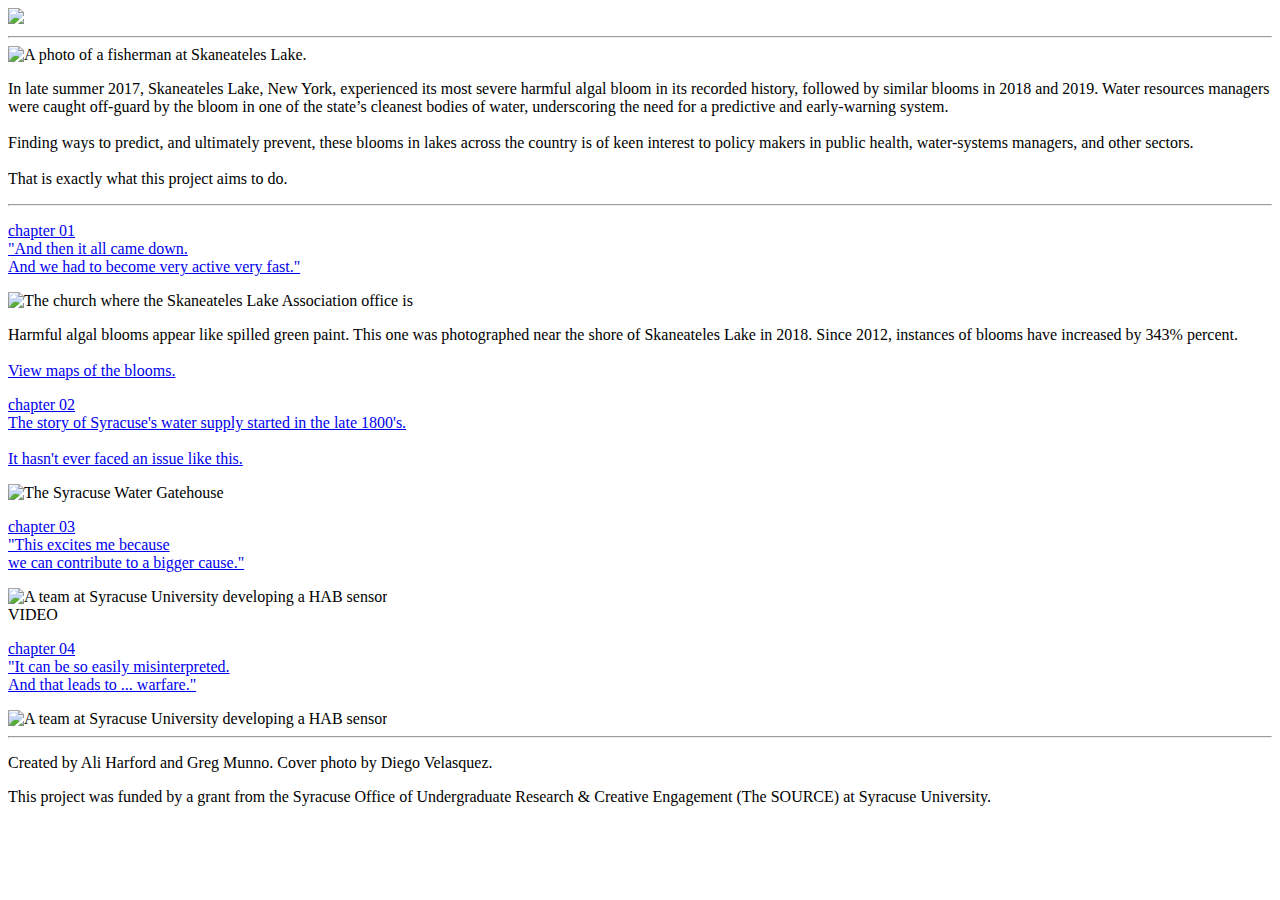
==== index.html @ 9fb63241 "Add files via upload" ====
<!doctype html>
<html lang="en">

<head>
    <!-- Required meta tags -->
    <meta charset="utf-8" />
    <meta name="viewport" content="width=device-width, initial-scale=1, shrink-to-fit=no" />

    <title>Following the Bloom</title>

    <!-- Bootstrap CSS -->
    <link rel="stylesheet" href="css/bootstrap.min.css" type="text/css" />

    <!-- Put your general CSS file here -->
    <link rel="stylesheet" href="css/general.css" type="text/css" />

    <link href="https://fonts.googleapis.com/css2?family=Bebas+Neue&display=swap" rel="stylesheet">

    <link href="https://fonts.googleapis.com/css2?family=Zilla+Slab:wght@300;700&display=swap" rel="stylesheet">

    <link href="https://fonts.googleapis.com/css2?family=Jost:wght@200;700&display=swap" rel="stylesheet">

    <link href="https://fonts.googleapis.com/css2?family=News+Cycle&display=swap" rel="stylesheet">
  
</head>
 <body>

	<div class="nav"> 

		<img src="images/logo_black.png" class="logo"> 
		<hr class="navhr" />
	</div>

<header> 

	<img class="img_homepage" src="images/homepage.jpg" alt="A photo of a fisherman at Skaneateles Lake."> 

	<p class="primary"> 
		In late summer 2017, Skaneateles Lake, New York, experienced its most severe harmful algal bloom in its recorded history, followed by similar blooms in 2018 and 2019. Water resources managers were caught off-guard by the bloom in one of the state’s cleanest bodies of water, underscoring the need for a predictive and early-warning system.

	<br /> <br />

		Finding ways to predict, and ultimately prevent, these blooms in lakes across the country is of keen interest to policy makers in public health, water-systems managers, and other sectors. 

	<br /> <br />

		That is exactly what this project aims to do.

	</p>

	<hr class="smallhr" />

</header>


<div class="container">
	<div class="row"> 

		<a href="sla.html" target="new">

		<p class="hp_quote"> 

		<span class="chapter"> chapter 01 </span>

			<br />

		"And then it all came down. 

			<br /> 

		And we had to become very active very fast." </p>
		</a>

		<img class="img-fluid hpstoryimg" src="images/01.jpg" alt="The church where the Skaneateles Lake Association office is"> 
	</div>

</div>


<div class="parallax1">

	<p class="parallaxcaption"> 
		Harmful algal blooms appear like spilled green paint. This one was photographed near the shore of Skaneateles Lake in 2018. 

		Since 2012, instances of blooms have increased by 343% percent. 

		<br /> <br /> 

		<a href="maps.html" target="new"> View maps of the blooms. </a> 
	</p> 

</div>

<div class="container"> 

	<div class="row"> 

		<a href="water.html" target="new">

		<p class="excerpt"> 

		<span class="chapter_L"> chapter 02 </span>

			<br />

		The story of Syracuse's water supply started in the late 1800's. 

			<br /> <br />

		It hasn't ever faced an issue like this.   

		</p>

		</a>

		<img class="img-fluid hpstoryimg" src="images/03.jpg" alt="The Syracuse Water Gatehouse"> 
	</div>

</div>

<div class="container"> 

	<div class="row"> 

		<a href="su.html" target="new">

		<p class="hp_quote"> 

		<span class="chapter"> chapter 03 </span>

			<br />

		"This excites me because  

			<br /> 

		we can contribute to a bigger cause." </p>
		</a>

		<img class="img-fluid hpstoryimg" src="images/02.jpg" alt="A team at Syracuse University developing a HAB sensor"> 
	</div>

</div>

	<div> VIDEO </div>

<div class="container">

	<div class="row"> 

		<a href="agriculture.html" target="new">

		<p class="hp_quote"> 

		<span class="chapter"> chapter 04 </span>

			<br />

		"It can be so easily misinterpreted. 

			<br /> 

		And that leads to ... warfare." 

		</p>

		</a>

		<img class="img-fluid hpstoryimg" src="images/IMG_005.jpg" alt="A team at Syracuse University developing a HAB sensor"> 
	</div>
 


<footer>
	<hr /> 
	<p class="footer_p"> Created by Ali Harford and Greg Munno. Cover photo by Diego Velasquez. </p>
	<p class="footer_p"> This project was funded by a grant from the Syracuse Office of Undergraduate Research &amp; Creative Engagement (The SOURCE) at Syracuse University. </p>
</footer>

</div>
    <!-- Optional JavaScript but required for the cool stuff -->
	<script> 
		function openNav() {
		  document.getElementById("mySidenav_about").style.width = "100%";
		}

		function closeNav() {
		  document.getElementById("mySidenav_about").style.width = "0";
		}
	</script>

	<script> 
		function openNavs() {
		  document.getElementById("mySidenav_stories").style.width = "100%";
		}

		function closeNavs() {
		  document.getElementById("mySidenav_stories").style.width = "0";
		}
	</script>

    <!-- jQuery first, then Popper.js, then Bootstrap JS -->
    <script src="https://code.jquery.com/jquery-3.2.1.slim.min.js" integrity="sha384-KJ3o2DKtIkvYIK3UENzmM7KCkRr/rE9/Qpg6aAZGJwFDMVNA/GpGFF93hXpG5KkN" crossorigin="anonymous"></script>
    <script src="https://cdnjs.cloudflare.com/ajax/libs/popper.js/1.12.9/umd/popper.min.js" integrity="sha384-ApNbgh9B+Y1QKtv3Rn7W3mgPxhU9K/ScQsAP7hUibX39j7fakFPskvXusvfa0b4Q" crossorigin="anonymous"></script>
    <script src="js/bootstrap.min.js"></script>
  </body>
</html>
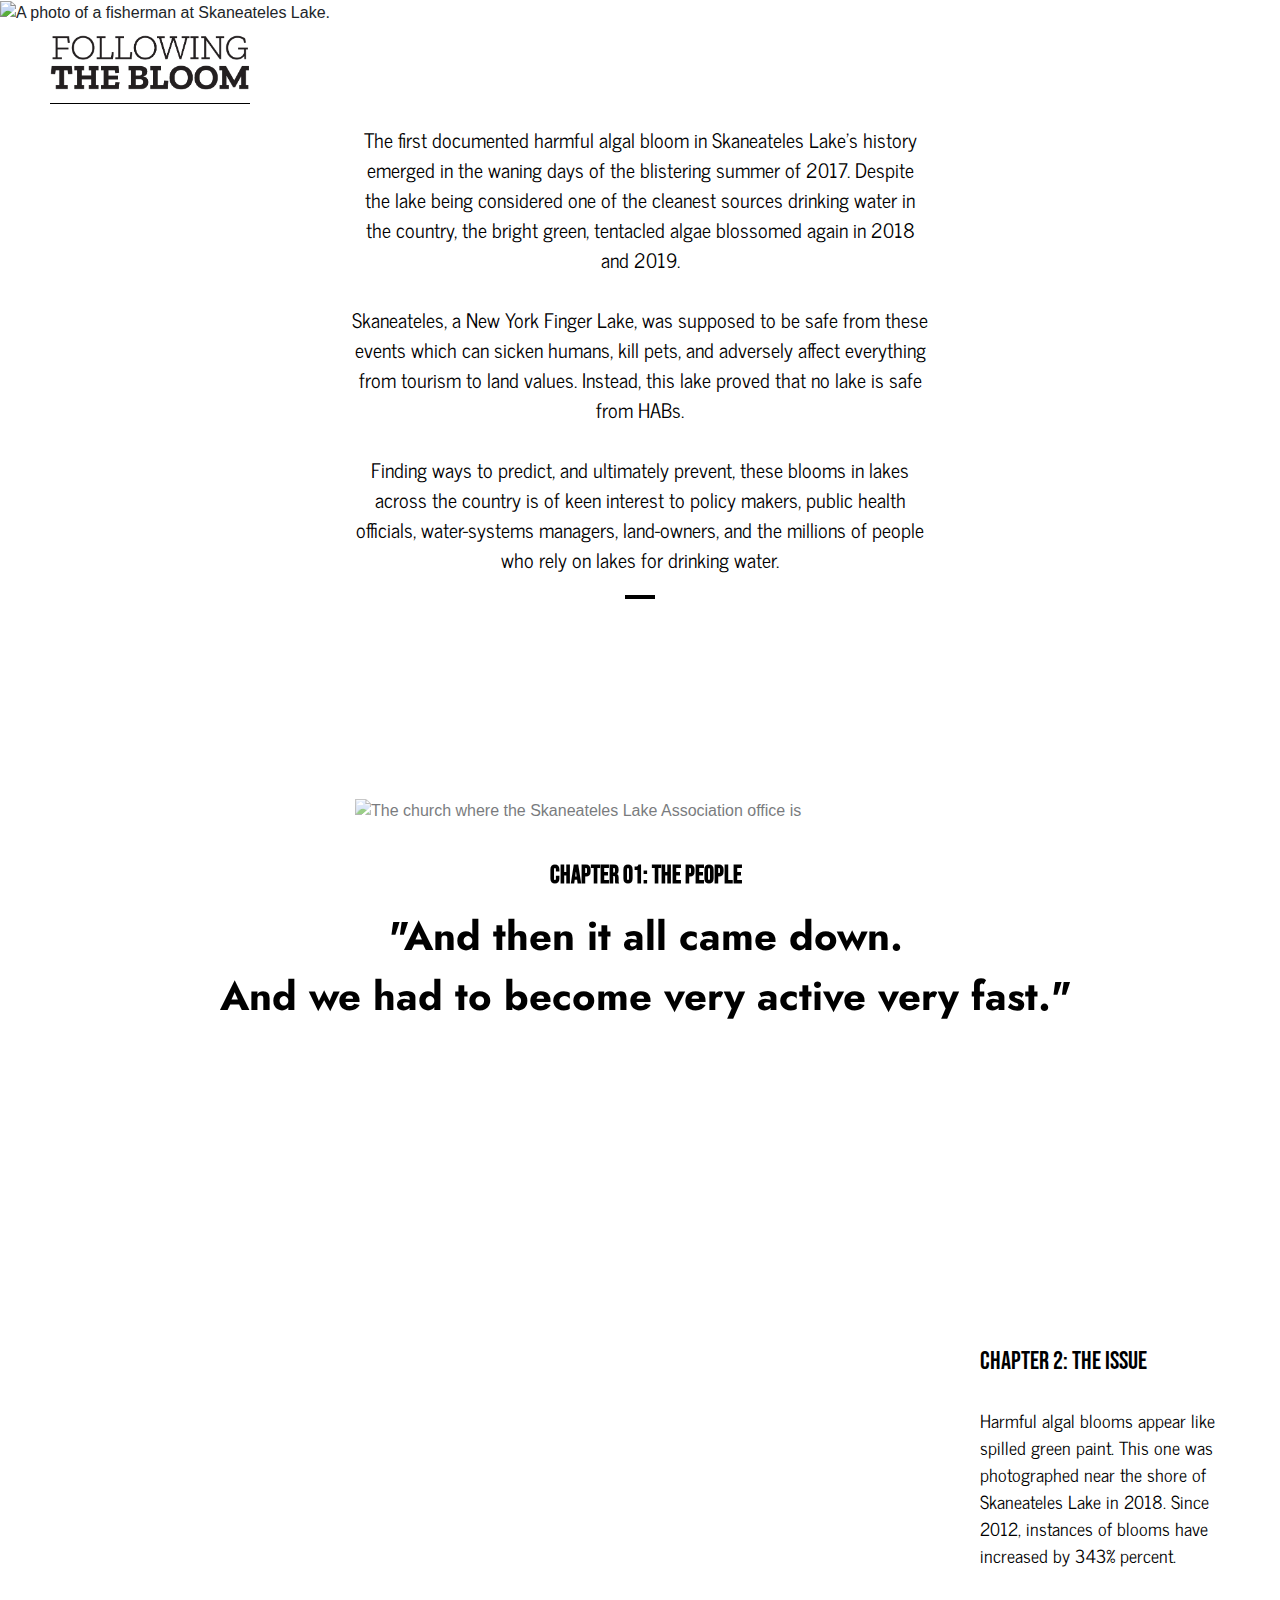
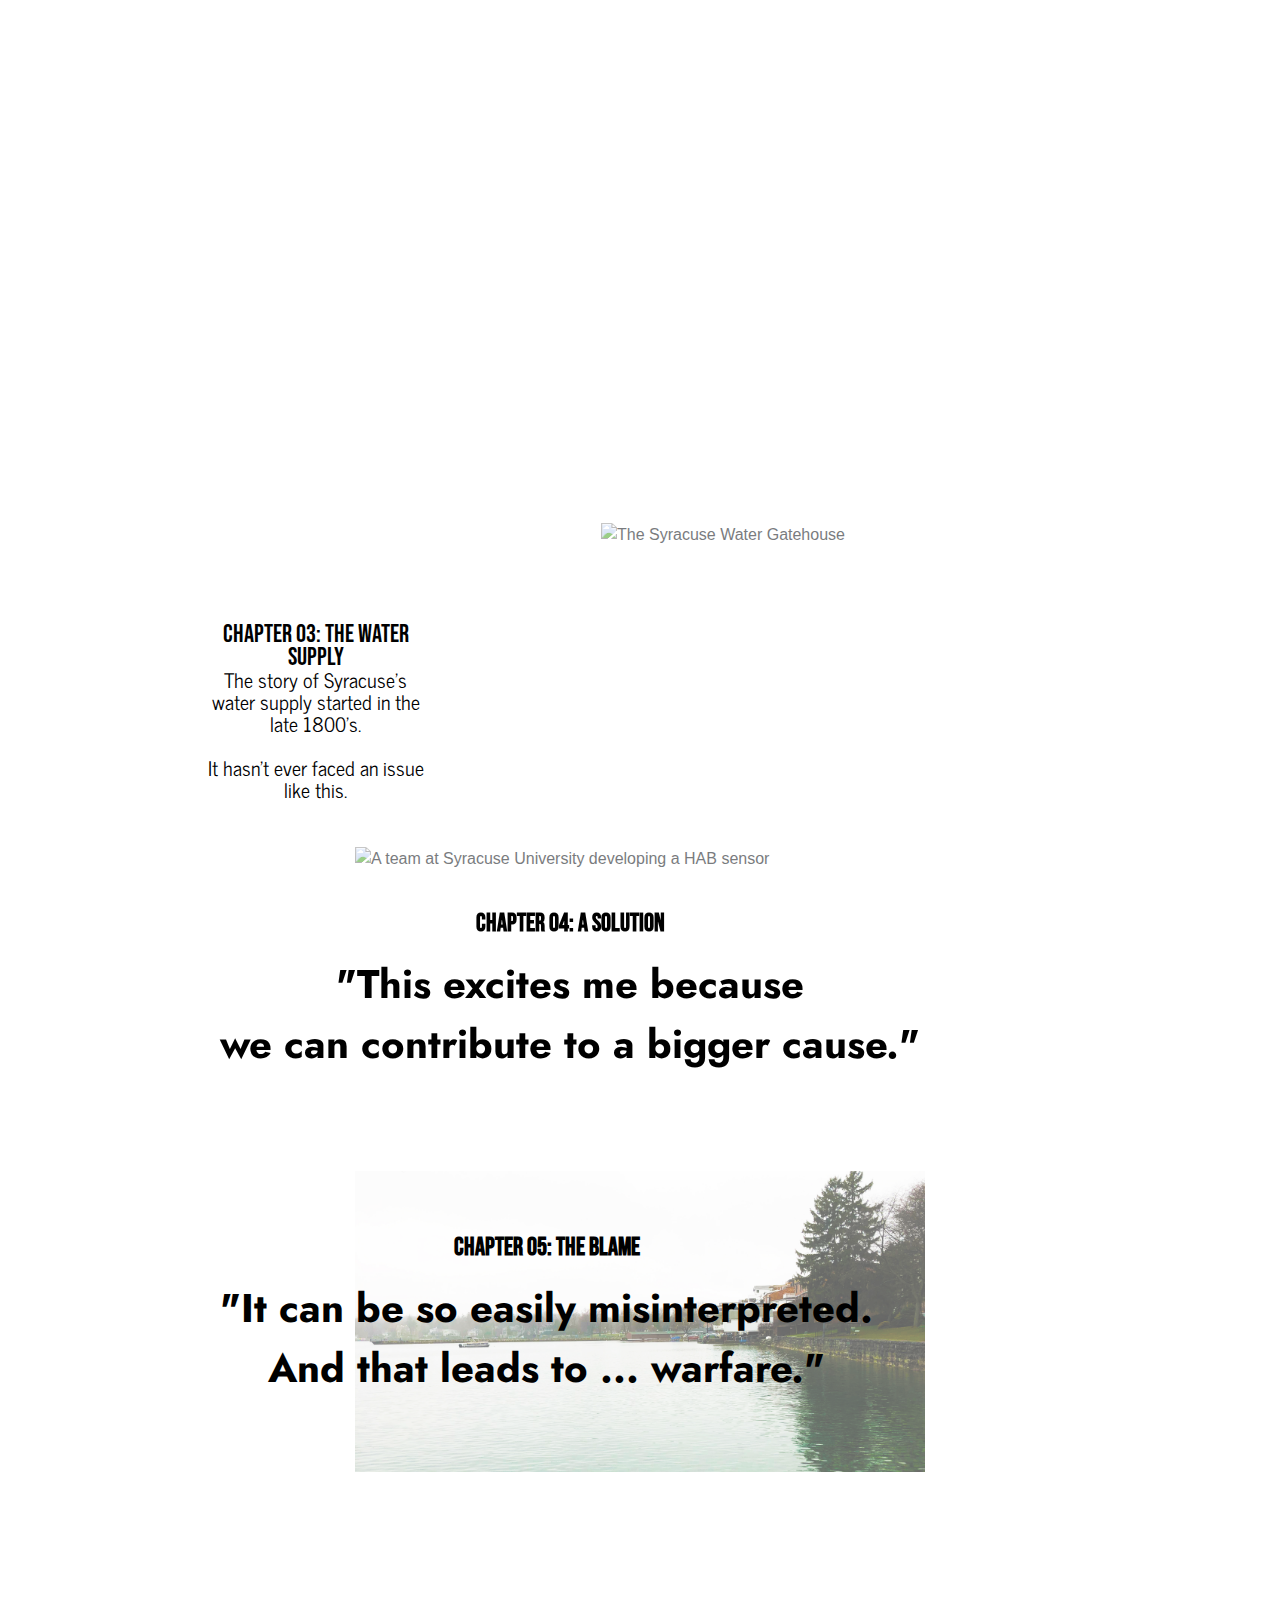
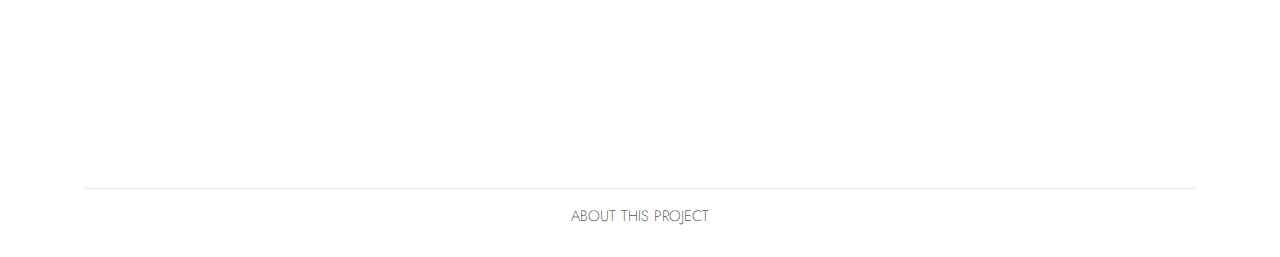
==== commit 09df40ca: "Update index.html" ====
--- a/index.html
+++ b/index.html
@@ -36,15 +36,15 @@
 	<img class="img_homepage" src="images/homepage.jpg" alt="A photo of a fisherman at Skaneateles Lake."> 
 
 	<p class="primary"> 
-		In late summer 2017, Skaneateles Lake, New York, experienced its most severe harmful algal bloom in its recorded history, followed by similar blooms in 2018 and 2019. Water resources managers were caught off-guard by the bloom in one of the state’s cleanest bodies of water, underscoring the need for a predictive and early-warning system.
+		The first documented harmful algal bloom in Skaneateles Lake's history emerged in the waning days of the blistering summer of 2017. Despite the lake being considered one of the cleanest sources drinking water in the country, the bright green, tentacled algae blossomed again in 2018 and 2019. 
 
-	<br /> <br />
+		<br /> <br />
 
-		Finding ways to predict, and ultimately prevent, these blooms in lakes across the country is of keen interest to policy makers in public health, water-systems managers, and other sectors. 
+		Skaneateles, a New York Finger Lake, was supposed to be safe from these events which can sicken humans, kill pets, and adversely affect everything from tourism to land values. Instead, this lake proved that no lake is safe from HABs. 
+		
+		<br /> <br />
 
-	<br /> <br />
-
-		That is exactly what this project aims to do.
+		Finding ways to predict, and ultimately prevent, these blooms in lakes across the country is of keen interest to policy makers, public health officials, water-systems managers, land-owners, and the millions of people who rely on lakes for drinking water.
 
 	</p>
 
@@ -60,7 +60,7 @@
 
 		<p class="hp_quote"> 
 
-		<span class="chapter"> chapter 01 </span>
+		<span class="chapter"> chapter 01: the people </span>
 
 			<br />
 
@@ -71,7 +71,7 @@
 		And we had to become very active very fast." </p>
 		</a>
 
-		<img class="img-fluid hpstoryimg" src="images/01.jpg" alt="The church where the Skaneateles Lake Association office is"> 
+		<img class="img-fluid hpstoryimg" src="images/IMG_0042.jpg" alt="The church where the Skaneateles Lake Association office is"> 
 	</div>
 
 </div>
@@ -80,13 +80,14 @@
 <div class="parallax1">
 
 	<p class="parallaxcaption"> 
+
+		<a href="maps.html" target="new"> <span class="chapter"> Chapter 2: The Issue </span> </a> 
+
+		<br /> <br /> 
+
 		Harmful algal blooms appear like spilled green paint. This one was photographed near the shore of Skaneateles Lake in 2018. 
 
 		Since 2012, instances of blooms have increased by 343% percent. 
-
-		<br /> <br /> 
-
-		<a href="maps.html" target="new"> View maps of the blooms. </a> 
 	</p> 
 
 </div>
@@ -99,7 +100,7 @@
 
 		<p class="excerpt"> 
 
-		<span class="chapter_L"> chapter 02 </span>
+		<span class="chapter_L"> chapter 03: the water supply </span>
 
 			<br />
 
@@ -126,7 +127,7 @@
 
 		<p class="hp_quote"> 
 
-		<span class="chapter"> chapter 03 </span>
+		<span class="chapter"> chapter 04: a solution </span>
 
 			<br />
 
@@ -142,7 +143,8 @@
 
 </div>
 
-	<div> VIDEO </div>
+
+<div class="parallax2"> </div>
 
 <div class="container">
 
@@ -152,7 +154,7 @@
 
 		<p class="hp_quote"> 
 
-		<span class="chapter"> chapter 04 </span>
+		<span class="chapter"> chapter 05: the blame </span>
 
 			<br />
 
@@ -173,35 +175,14 @@
 
 <footer>
 	<hr /> 
-	<p class="footer_p"> Created by Ali Harford and Greg Munno. Cover photo by Diego Velasquez. </p>
-	<p class="footer_p"> This project was funded by a grant from the Syracuse Office of Undergraduate Research &amp; Creative Engagement (The SOURCE) at Syracuse University. </p>
+	<a href="about.html"> <p class="footer_p"> ABOUT THIS PROJECT </p> </a>
 </footer>
 
-</div>
-    <!-- Optional JavaScript but required for the cool stuff -->
-	<script> 
-		function openNav() {
-		  document.getElementById("mySidenav_about").style.width = "100%";
-		}
-
-		function closeNav() {
-		  document.getElementById("mySidenav_about").style.width = "0";
-		}
-	</script>
-
-	<script> 
-		function openNavs() {
-		  document.getElementById("mySidenav_stories").style.width = "100%";
-		}
-
-		function closeNavs() {
-		  document.getElementById("mySidenav_stories").style.width = "0";
-		}
-	</script>
+</div> 
 
     <!-- jQuery first, then Popper.js, then Bootstrap JS -->
     <script src="https://code.jquery.com/jquery-3.2.1.slim.min.js" integrity="sha384-KJ3o2DKtIkvYIK3UENzmM7KCkRr/rE9/Qpg6aAZGJwFDMVNA/GpGFF93hXpG5KkN" crossorigin="anonymous"></script>
     <script src="https://cdnjs.cloudflare.com/ajax/libs/popper.js/1.12.9/umd/popper.min.js" integrity="sha384-ApNbgh9B+Y1QKtv3Rn7W3mgPxhU9K/ScQsAP7hUibX39j7fakFPskvXusvfa0b4Q" crossorigin="anonymous"></script>
     <script src="js/bootstrap.min.js"></script>
   </body>
-</html>+</html>
--- a/css/general.css
+++ b/css/general.css
@@ -0,0 +1,231 @@
+a:hover {
+	text-decoration:underline;
+	text-decoration-color:#b3cfa9;
+	transition:0.5s;
+	color:black;
+}
+
+a {
+	color:black;
+}
+
+.margintop {
+	margin-top:50px;
+}
+
+/* nav */
+
+.nav {
+	position:fixed;
+	margin-left:50px;
+	margin-top:30px;
+	display:block;
+} 
+
+.logo {
+	width:200px;
+}
+
+hr.navhr {
+	border-top:1px solid black;
+	margin-top:5px;
+}
+
+.img_homepage {
+	width:100%;
+}
+
+hr.smallhr {
+	border:2px solid black;
+	width:2%;
+	margin-bottom:200px;
+}
+
+/* text */ 
+
+.tag {
+	font-family: 'Bebas Neue', cursive;
+	font-size:20px;
+
+}
+
+.primary {
+	font-family: 'News Cycle', sans-serif;
+	font-size:20px; 
+	width:45%;
+	margin-left:auto;
+	margin-right:auto;
+	text-align:center;
+	color:black;
+	margin-top:100px;
+	margin-bottom:20px;
+}
+
+.center {
+	margin-left:auto;
+	margin-right:auto;
+}
+
+.chapter {
+	font-family: 'Bebas Neue', cursive;
+	font-size:25px;
+	margin-top:100px;
+} 
+
+.chapter_L{
+	font-family: 'Bebas Neue', cursive;
+	font-size:25px;
+	margin-top:100px;
+	text-align:left;
+	color:black;
+	text-decoration:none;
+} 
+
+.hp_quote {
+	font-family: 'Jost', sans-serif;
+	font-weight:700;
+	font-size:40px;
+	line-height:60px;
+	text-decoration:none;
+	color:black;
+	z-index:10;
+	position:absolute;
+	text-align:center;
+	margin-top:40px;
+	margin-left:150px;
+}
+
+.hp_quote:hover {
+	text-decoration:underline;
+	text-decoration-color:#b3cfa9;
+	transition:0.5s;
+}
+
+.hpstoryimg {
+	margin-bottom:300px;
+	opacity:0.6;
+	width:50%;
+	margin-left:auto;
+	margin-right:auto;
+}
+
+.hpstoryimg_big {
+	margin-bottom:300px;
+	opacity:0.6;
+	width:70%;
+	margin-left:auto;
+	margin-right:auto;
+}
+
+.excerpt {
+	font-family: 'News Cycle', sans-serif;
+	font-size:20px; 
+	line-height:22px;
+	width:45%;
+	margin-left:auto;
+	margin-right:auto;
+	text-align:center;
+	color:black;
+	margin-top:100px;
+	margin-bottom:20px;
+}
+
+.excerpt:hover {
+	text-decoration:underline;
+	text-decoration-color:#b3cfa9;
+	transition:0.5s;
+}
+
+.excerpt_z {
+	font-family: 'News Cycle', sans-serif;
+	font-size:20px; 
+	width:35%;
+	margin-left:auto;
+	margin-right:auto;
+	text-align:center;
+	color:black;
+	margin-top:200px;
+	margin-bottom:20px;
+
+	z-index:10;
+	position:absolute;
+}
+
+.excerpt_z:hover {
+	text-decoration:underline;
+	text-decoration-color:#b3cfa9;
+	transition:0.5s;
+}
+
+.excerpt_L {
+	font-family: 'News Cycle', sans-serif;
+	font-size:20px; 
+	line-height:22px;
+	width:45%;
+	margin-left:auto;
+	margin-right:auto;
+	color:black;
+	margin-top:100px;
+	margin-bottom:20px;
+
+	text-align:left;
+}
+
+.excerpt_L:hover {
+	text-decoration:underline;
+	text-decoration-color:#b3cfa9;
+	transition:0.5s;
+}
+
+.parallax1 {
+  background-image: url("../images/04.jpg");
+
+  min-height: 800px; 
+
+  background-attachment: fixed;
+  background-position: center;
+  background-repeat: no-repeat;
+  background-size: cover;
+
+  margin-bottom:200px;
+}
+
+.parallaxcaption {
+	float:right;
+	background-color:white;
+	color:black;
+	padding:20px;
+	width:300px;
+	margin-top:200px;
+	margin-right:20px;
+
+	font-family:'News Cycle', sans-serif;
+	font-size:18px;
+}
+
+div.centered {
+	margin-left:auto;
+	margin-right:auto;
+}
+
+div.margin-left-negative {
+	margin-left:-200px;
+}
+
+.margintop {
+	margin-top:200px;
+}
+
+/* footer */
+
+footer {
+	width:100%;
+	margin-bottom:30px;
+}
+
+.footer_p {
+	font-family: 'Jost', sans-serif;
+	font-weight:200;
+	font-size:15px;
+	text-align:center;
+}